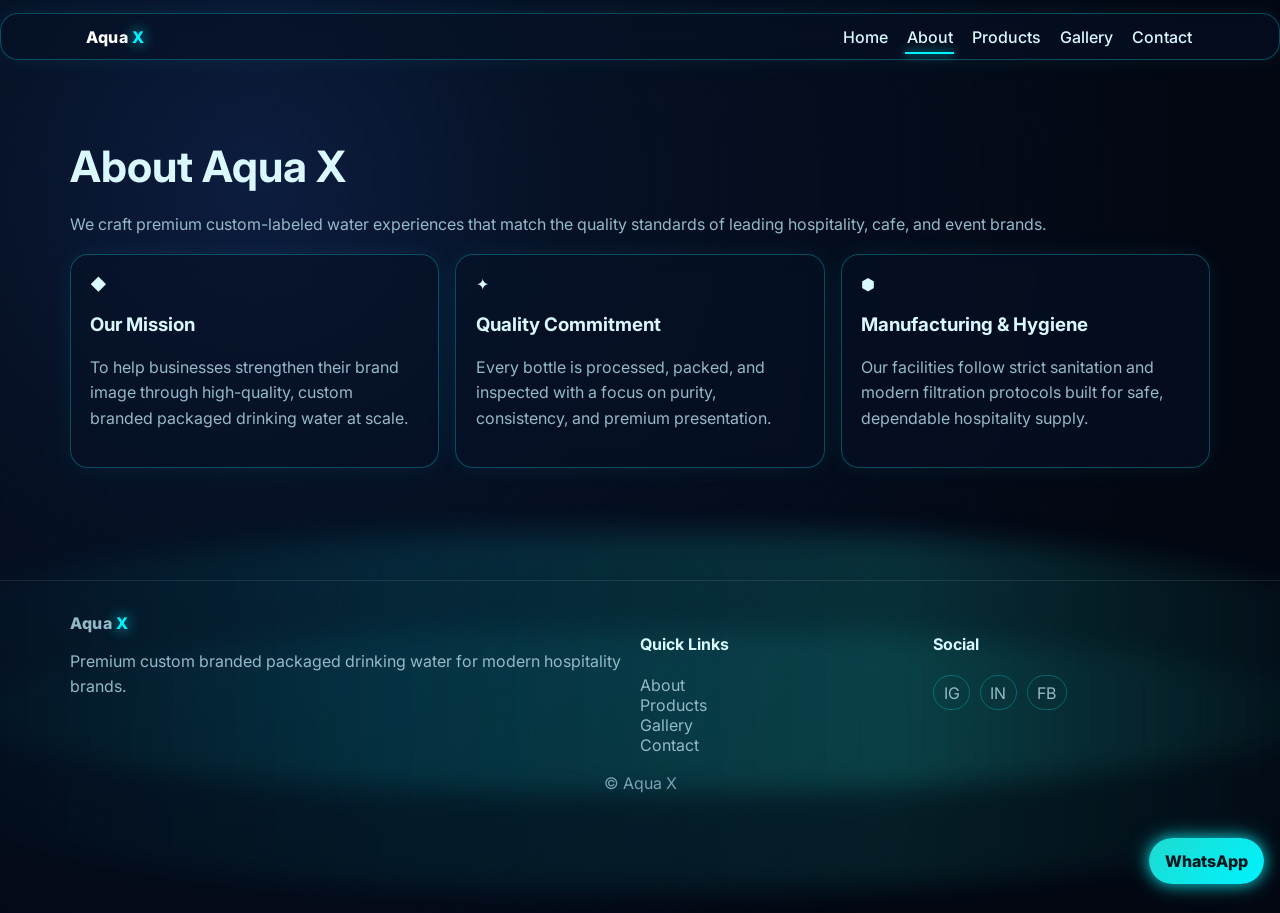
==== about.html @ b7f55fa5 "Build animated neon multi-page Aqua X business website" ====
<!DOCTYPE html>
<html lang="en">
<head>
  <meta charset="UTF-8" />
  <meta name="viewport" content="width=device-width, initial-scale=1.0" />
  <title>About Aqua X | Premium Bulk Branded Water</title>
  <link rel="preconnect" href="https://fonts.googleapis.com" />
  <link rel="preconnect" href="https://fonts.gstatic.com" crossorigin />
  <link href="https://fonts.googleapis.com/css2?family=Inter:wght@400;500;600;700;800&display=swap" rel="stylesheet" />
  <link rel="stylesheet" href="styles.css" />
</head>
<body>
  <div class="page-transition"></div>
  <div class="animated-bg" aria-hidden="true"><div class="wave wave-1"></div><div class="wave wave-2"></div></div>
  <header class="site-header glass sticky">
    <div class="container nav-wrap">
      <a class="brand" href="index.html">Aqua <span>X</span></a>
      <button class="menu-toggle" aria-label="Toggle navigation">☰</button>
      <nav>
        <ul class="nav-links">
          <li><a href="index.html">Home</a></li>
          <li><a class="active" href="about.html">About</a></li>
          <li><a href="products.html">Products</a></li>
          <li><a href="gallery.html">Gallery</a></li>
          <li><a href="contact.html">Contact</a></li>
        </ul>
      </nav>
    </div>
  </header>

  <main class="container section">
    <h1 class="page-title reveal">About Aqua X</h1>
    <p class="lead reveal">We craft premium custom-labeled water experiences that match the quality standards of leading hospitality, cafe, and event brands.</p>

    <div class="card-grid three-up">
      <article class="icon-card glass reveal">
        <div class="icon">◆</div>
        <h3>Our Mission</h3>
        <p>To help businesses strengthen their brand image through high-quality, custom branded packaged drinking water at scale.</p>
      </article>
      <article class="icon-card glass reveal" data-delay="120">
        <div class="icon">✦</div>
        <h3>Quality Commitment</h3>
        <p>Every bottle is processed, packed, and inspected with a focus on purity, consistency, and premium presentation.</p>
      </article>
      <article class="icon-card glass reveal" data-delay="220">
        <div class="icon">⬢</div>
        <h3>Manufacturing &amp; Hygiene</h3>
        <p>Our facilities follow strict sanitation and modern filtration protocols built for safe, dependable hospitality supply.</p>
      </article>
    </div>
  </main>

  <a class="whatsapp-float" href="https://wa.me/1234567890" target="_blank" rel="noopener" aria-label="Chat on WhatsApp">WhatsApp</a>
  <footer class="site-footer">
    <div class="container footer-grid">
      <div>
        <a class="brand" href="index.html">Aqua <span>X</span></a>
        <p>Premium custom branded packaged drinking water for modern hospitality brands.</p>
      </div>
      <div>
        <h4>Quick Links</h4>
        <ul>
          <li><a href="about.html">About</a></li>
          <li><a href="products.html">Products</a></li>
          <li><a href="gallery.html">Gallery</a></li>
          <li><a href="contact.html">Contact</a></li>
        </ul>
      </div>
      <div>
        <h4>Social</h4>
        <div class="socials">
          <a href="#" aria-label="Instagram">IG</a>
          <a href="#" aria-label="LinkedIn">IN</a>
          <a href="#" aria-label="Facebook">FB</a>
        </div>
      </div>
    </div>
    <p class="copyright">© Aqua X</p>
  </footer>
  <script src="script.js"></script>
</body>
</html>
---- styles.css ----
:root {
  --bg-1: #030712;
  --bg-2: #061125;
  --text: #d9f8ff;
  --muted: #94b9c7;
  --neon: #00f2ff;
  --turq: #1ddbd0;
  --purple: #7c67ff;
  --glass: rgba(6, 17, 37, 0.6);
  --border: rgba(0, 242, 255, 0.28);
}

* { box-sizing: border-box; }
html { scroll-behavior: smooth; }
body {
  margin: 0;
  font-family: 'Inter', sans-serif;
  color: var(--text);
  background: radial-gradient(circle at 20% 20%, #0d1d3f 0%, var(--bg-2) 25%, var(--bg-1) 75%);
  min-height: 100vh;
  overflow-x: hidden;
}

.container { width: min(1140px, 92%); margin: 0 auto; }
.section { padding: 5rem 0; }
.page-title, .section-title { font-size: clamp(1.8rem, 4vw, 2.7rem); margin: 0 0 1.25rem; }
.lead, p { color: var(--muted); line-height: 1.6; }

.animated-bg { position: fixed; inset: 0; z-index: -1; pointer-events: none; }
.wave {
  position: absolute;
  left: -10%; width: 120%; height: 260px;
  border-radius: 45%;
  background: linear-gradient(90deg, transparent, rgba(0, 242, 255, 0.1), rgba(29, 219, 208, 0.18), transparent);
  filter: blur(14px);
  animation: drift 13s ease-in-out infinite alternate;
}
.wave-1 { bottom: 12%; }
.wave-2 { bottom: 1%; animation-duration: 18s; opacity: 0.6; }
@keyframes drift { from { transform: translateX(-2%) translateY(0); } to { transform: translateX(2%) translateY(-20px); } }

.light-streak {
  position: absolute;
  width: 240px;
  height: 2px;
  background: linear-gradient(90deg, transparent, var(--neon), transparent);
  filter: drop-shadow(0 0 8px var(--neon));
  opacity: 0.7;
  animation: streak 9s linear infinite;
}
.streak-1 { top: 23%; left: -10%; }
.streak-2 { top: 62%; left: -20%; animation-delay: 3s; }
@keyframes streak { to { transform: translateX(130vw); } }

.glass {
  background: var(--glass);
  border: 1px solid var(--border);
  backdrop-filter: blur(10px);
  border-radius: 18px;
  box-shadow: 0 0 0 transparent, 0 0 25px rgba(0, 242, 255, 0.07);
}

.site-header {
  position: sticky; top: 0; z-index: 10; margin-top: .8rem;
}
.nav-wrap { display: flex; align-items: center; justify-content: space-between; padding: 0.8rem 1rem; }
.brand { font-weight: 800; color: #fff; text-decoration: none; letter-spacing: .5px; }
.brand span { color: var(--neon); text-shadow: 0 0 14px var(--neon); }
.nav-links { display: flex; list-style: none; gap: 1rem; margin: 0; padding: 0; }
.nav-links a {
  color: var(--text); text-decoration: none; font-weight: 500; padding: .3rem .1rem; position: relative;
}
.nav-links a::after {
  content: ""; position: absolute; left: 0; bottom: -3px; width: 0; height: 2px;
  background: var(--neon); box-shadow: 0 0 10px var(--neon); transition: width .25s;
}
.nav-links a:hover::after, .nav-links a.active::after { width: 100%; }
.menu-toggle { display: none; background: transparent; border: 1px solid var(--border); color: #fff; border-radius: 8px; }

.hero { min-height: calc(100vh - 110px); display: grid; grid-template-columns: 1.2fr 1fr; align-items: center; gap: 2rem; }
.eyebrow { text-transform: uppercase; letter-spacing: .1em; color: var(--turq); font-size: .84rem; }
.hero h1 { font-size: clamp(2rem, 6vw, 3.8rem); margin: .5rem 0; color: #fff; }
.subheading { font-size: clamp(1rem, 2vw, 1.3rem); }
.bottle-illustration {
  width: min(350px, 90%); aspect-ratio: 2/3; margin: 0 auto; border-radius: 40% 40% 18% 18%;
  border: 1px solid rgba(255,255,255,.2);
  background:
    linear-gradient(180deg, rgba(0,242,255,.4), rgba(0,242,255,0.06) 60%),
    radial-gradient(circle at 50% 18%, rgba(255,255,255,.8), rgba(255,255,255,.15) 25%, transparent 45%);
  box-shadow: 0 0 30px rgba(0, 242, 255, .35), inset 0 -20px 55px rgba(0,0,0,.4);
  animation: bob 4s ease-in-out infinite;
}
@keyframes bob { 50% { transform: translateY(-12px); } }

.btn {
  display: inline-block; margin-top: 1rem; padding: .85rem 1.35rem;
  border-radius: 999px; text-decoration: none; font-weight: 700;
  transition: transform .2s, box-shadow .25s;
}
.btn:hover { transform: translateY(-2px) scale(1.02); }
.neon {
  color: #00131a; background: var(--neon);
  box-shadow: 0 0 14px var(--neon), 0 0 24px rgba(0, 242, 255, .5);
}
.neon-outline {
  color: var(--neon); border: 1px solid var(--neon);
  box-shadow: inset 0 0 8px rgba(0,242,255,.25), 0 0 10px rgba(0,242,255,.2);
}

.card-grid { display: grid; gap: 1rem; }
.three-up { grid-template-columns: repeat(3, 1fr); }
.feature-card, .product-card, .icon-card, .cta-box { padding: 1.2rem; }
.size-pill { display: inline-block; padding: .25rem .8rem; border: 1px solid var(--turq); border-radius: 999px; color: var(--turq); }
.cta-box { border: 1px solid var(--neon); box-shadow: 0 0 35px rgba(0, 242, 255, 0.2); text-align: center; }

.image-placeholder,
.gallery-placeholder {
  height: 180px; border: 1px dashed rgba(0,242,255,.5); border-radius: 14px;
  display: grid; place-items: center; color: var(--turq);
  background: linear-gradient(160deg, rgba(0,242,255,.12), rgba(124,103,255,.15));
}
.gallery-grid { display: grid; grid-template-columns: repeat(3, 1fr); gap: 1rem; }
.gallery-item { margin: 0; overflow: hidden; border-radius: 14px; border: 1px solid var(--border); background: rgba(5,14,30,.6); }
.gallery-item .gallery-placeholder { border: 0; border-bottom: 1px solid rgba(0,242,255,.2); height: 190px; transition: transform .35s ease; }
.gallery-item:hover .gallery-placeholder { transform: scale(1.08); }
.gallery-item figcaption { padding: .6rem .8rem; color: var(--muted); }

.contact-layout { display: grid; gap: 1rem; grid-template-columns: 1.1fr .9fr; }
form { padding: 1.2rem; display: grid; gap: .8rem; }
label { display: grid; gap: .35rem; color: #cdebf7; font-weight: 600; font-size: .92rem; }
input, textarea {
  width: 100%; background: #020b1a; border: 1px solid rgba(0, 242, 255, .35);
  color: #d9f8ff; border-radius: 10px; padding: .7rem .85rem;
}
input:focus, textarea:focus { outline: 1px solid var(--neon); box-shadow: 0 0 12px rgba(0,242,255,.25); }
.contact-details { padding: 1.2rem; }

.whatsapp-float {
  position: fixed; right: 1rem; bottom: 1rem; z-index: 11;
  background: linear-gradient(135deg, #1ddbd0, #00f2ff); color: #00161d;
  padding: .8rem 1rem; border-radius: 999px; font-weight: 800; text-decoration: none;
  box-shadow: 0 0 14px rgba(0,242,255,.7), 0 0 25px rgba(29,219,208,.45);
}

.site-footer { margin-top: 2rem; border-top: 1px solid rgba(255,255,255,.09); padding: 2rem 0 1rem; }
.footer-grid { display: grid; grid-template-columns: 2fr 1fr 1fr; gap: 1rem; }
.site-footer ul { list-style: none; padding: 0; margin: 0; }
.site-footer a { color: var(--muted); text-decoration: none; }
.socials { display: flex; gap: .6rem; }
.socials a { border: 1px solid var(--border); border-radius: 999px; padding: .4rem .6rem; }
.copyright { text-align: center; color: #7aa0b4; margin-top: 1rem; }

.reveal { opacity: 0; transform: translateY(16px); transition: .65s ease; }
.reveal.visible { opacity: 1; transform: translateY(0); }

.page-transition {
  position: fixed; inset: 0; pointer-events: none; z-index: 100;
  background: radial-gradient(circle at 50% 50%, rgba(0,242,255,.14), rgba(2,9,18,.95));
  opacity: 0; transition: opacity .35s;
}
.page-transition.active { opacity: 1; }

@media (max-width: 900px) {
  .hero { grid-template-columns: 1fr; text-align: center; padding-top: 2rem; }
  .three-up, .gallery-grid, .contact-layout, .footer-grid { grid-template-columns: 1fr 1fr; }
}
@media (max-width: 700px) {
  .three-up, .gallery-grid, .contact-layout, .footer-grid { grid-template-columns: 1fr; }
  .menu-toggle { display: inline-block; padding: .4rem .55rem; }
  nav { position: relative; }
  .nav-links {
    position: absolute; right: 0; top: 130%; flex-direction: column; min-width: 170px;
    background: rgba(2,9,18,.95); border: 1px solid var(--border); border-radius: 12px;
    padding: .6rem; display: none;
  }
  .nav-links.open { display: flex; }
}
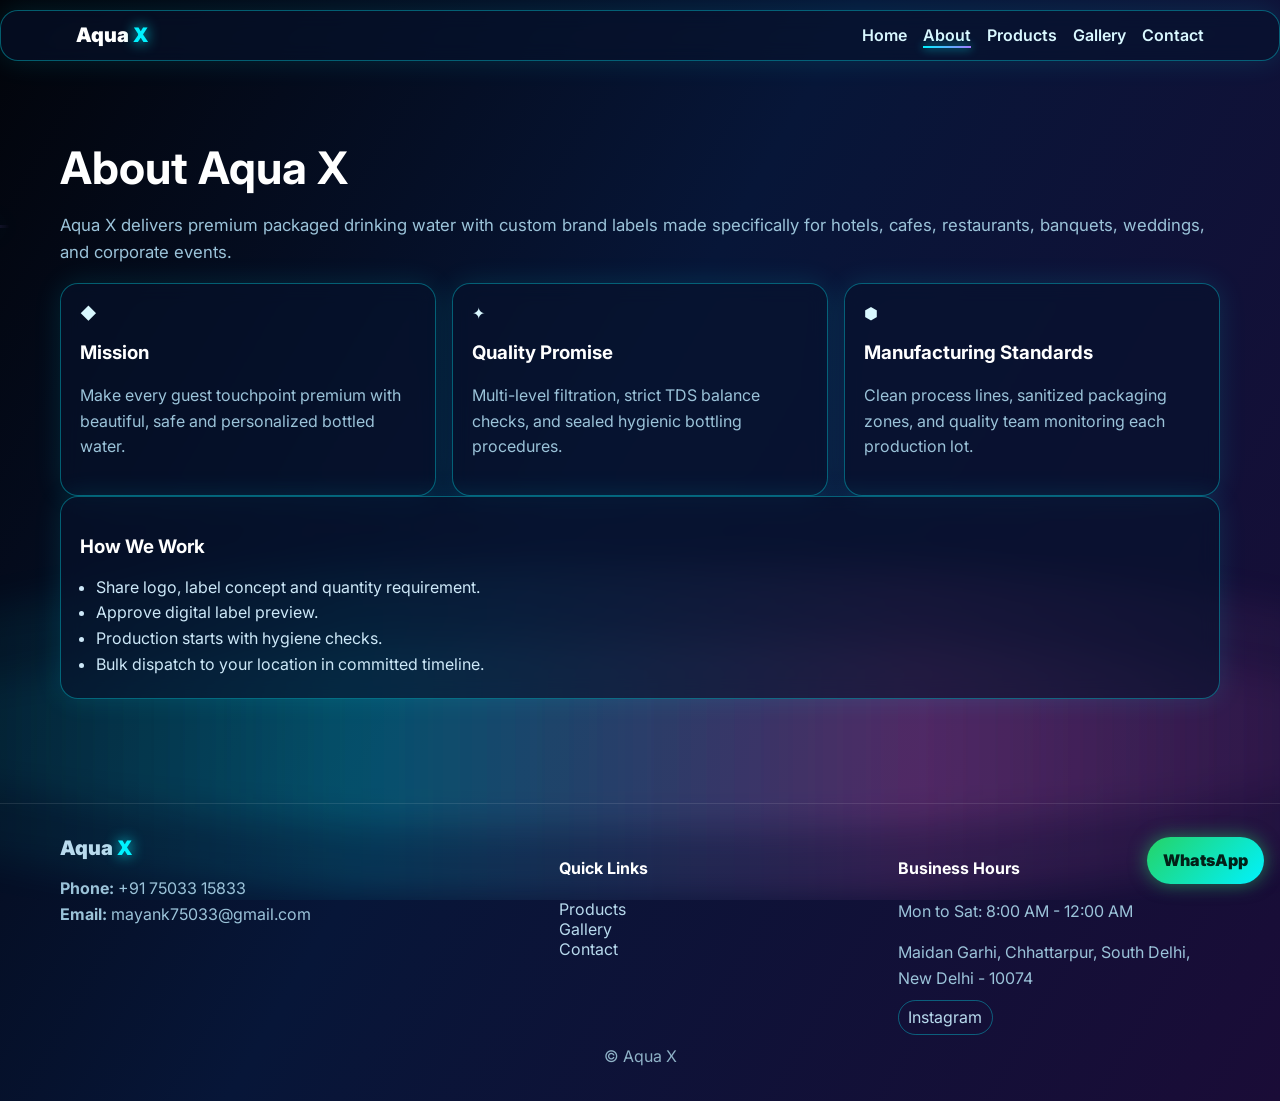
==== commit d7f89fae: "Revamp Aqua X site with richer details, new bottle visual, and direct order messaging" ====
--- a/about.html
+++ b/about.html
@@ -1,83 +1,30 @@
-<!DOCTYPE html>
-<html lang="en">
-<head>
-  <meta charset="UTF-8" />
-  <meta name="viewport" content="width=device-width, initial-scale=1.0" />
-  <title>About Aqua X | Premium Bulk Branded Water</title>
-  <link rel="preconnect" href="https://fonts.googleapis.com" />
-  <link rel="preconnect" href="https://fonts.gstatic.com" crossorigin />
-  <link href="https://fonts.googleapis.com/css2?family=Inter:wght@400;500;600;700;800&display=swap" rel="stylesheet" />
+<!DOCTYPE html><html lang="en"><head>
+  <meta charset="UTF-8" /><meta name="viewport" content="width=device-width, initial-scale=1.0" />
+  <title>About Aqua X</title>
+  <link rel="preconnect" href="https://fonts.googleapis.com" /><link rel="preconnect" href="https://fonts.gstatic.com" crossorigin />
+  <link href="https://fonts.googleapis.com/css2?family=Inter:wght@400;500;600;700;800;900&display=swap" rel="stylesheet" />
   <link rel="stylesheet" href="styles.css" />
-</head>
-<body>
-  <div class="page-transition"></div>
-  <div class="animated-bg" aria-hidden="true"><div class="wave wave-1"></div><div class="wave wave-2"></div></div>
-  <header class="site-header glass sticky">
-    <div class="container nav-wrap">
-      <a class="brand" href="index.html">Aqua <span>X</span></a>
-      <button class="menu-toggle" aria-label="Toggle navigation">☰</button>
-      <nav>
-        <ul class="nav-links">
-          <li><a href="index.html">Home</a></li>
-          <li><a class="active" href="about.html">About</a></li>
-          <li><a href="products.html">Products</a></li>
-          <li><a href="gallery.html">Gallery</a></li>
-          <li><a href="contact.html">Contact</a></li>
-        </ul>
-      </nav>
-    </div>
-  </header>
-
-  <main class="container section">
-    <h1 class="page-title reveal">About Aqua X</h1>
-    <p class="lead reveal">We craft premium custom-labeled water experiences that match the quality standards of leading hospitality, cafe, and event brands.</p>
-
-    <div class="card-grid three-up">
-      <article class="icon-card glass reveal">
-        <div class="icon">◆</div>
-        <h3>Our Mission</h3>
-        <p>To help businesses strengthen their brand image through high-quality, custom branded packaged drinking water at scale.</p>
-      </article>
-      <article class="icon-card glass reveal" data-delay="120">
-        <div class="icon">✦</div>
-        <h3>Quality Commitment</h3>
-        <p>Every bottle is processed, packed, and inspected with a focus on purity, consistency, and premium presentation.</p>
-      </article>
-      <article class="icon-card glass reveal" data-delay="220">
-        <div class="icon">⬢</div>
-        <h3>Manufacturing &amp; Hygiene</h3>
-        <p>Our facilities follow strict sanitation and modern filtration protocols built for safe, dependable hospitality supply.</p>
-      </article>
-    </div>
-  </main>
-
-  <a class="whatsapp-float" href="https://wa.me/1234567890" target="_blank" rel="noopener" aria-label="Chat on WhatsApp">WhatsApp</a>
-  <footer class="site-footer">
-    <div class="container footer-grid">
-      <div>
-        <a class="brand" href="index.html">Aqua <span>X</span></a>
-        <p>Premium custom branded packaged drinking water for modern hospitality brands.</p>
-      </div>
-      <div>
-        <h4>Quick Links</h4>
-        <ul>
-          <li><a href="about.html">About</a></li>
-          <li><a href="products.html">Products</a></li>
-          <li><a href="gallery.html">Gallery</a></li>
-          <li><a href="contact.html">Contact</a></li>
-        </ul>
-      </div>
-      <div>
-        <h4>Social</h4>
-        <div class="socials">
-          <a href="#" aria-label="Instagram">IG</a>
-          <a href="#" aria-label="LinkedIn">IN</a>
-          <a href="#" aria-label="Facebook">FB</a>
-        </div>
-      </div>
-    </div>
-    <p class="copyright">© Aqua X</p>
-  </footer>
-  <script src="script.js"></script>
-</body>
-</html>
+</head><body>
+<div class="page-transition"></div><div class="animated-bg" aria-hidden="true"><div class="wave wave-1"></div><div class="wave wave-2"></div><div class="light-streak streak-1"></div></div>
+<header class="site-header glass sticky"><div class="container nav-wrap"><a class="brand" href="index.html">Aqua <span>X</span></a><button class="menu-toggle" aria-label="Toggle navigation">☰</button><nav><ul class="nav-links"><li><a href="index.html">Home</a></li><li><a class="active" href="about.html">About</a></li><li><a href="products.html">Products</a></li><li><a href="gallery.html">Gallery</a></li><li><a href="contact.html">Contact</a></li></ul></nav></div></header>
+<main class="container section">
+  <h1 class="page-title reveal">About Aqua X</h1>
+  <p class="lead reveal">Aqua X delivers premium packaged drinking water with custom brand labels made specifically for hotels, cafes, restaurants, banquets, weddings, and corporate events.</p>
+  <div class="card-grid three-up">
+    <article class="icon-card glass reveal"><div class="icon">◆</div><h3>Mission</h3><p>Make every guest touchpoint premium with beautiful, safe and personalized bottled water.</p></article>
+    <article class="icon-card glass reveal" data-delay="120"><div class="icon">✦</div><h3>Quality Promise</h3><p>Multi-level filtration, strict TDS balance checks, and sealed hygienic bottling procedures.</p></article>
+    <article class="icon-card glass reveal" data-delay="220"><div class="icon">⬢</div><h3>Manufacturing Standards</h3><p>Clean process lines, sanitized packaging zones, and quality team monitoring each production lot.</p></article>
+  </div>
+  <div class="timeline glass reveal" data-delay="80">
+    <h3>How We Work</h3>
+    <ul>
+      <li>Share logo, label concept and quantity requirement.</li>
+      <li>Approve digital label preview.</li>
+      <li>Production starts with hygiene checks.</li>
+      <li>Bulk dispatch to your location in committed timeline.</li>
+    </ul>
+  </div>
+</main>
+<a class="whatsapp-float" href="https://wa.me/917503315833?text=I%20want%20to%20customize" target="_blank" rel="noopener">WhatsApp</a>
+<footer class="site-footer"><div class="container footer-grid"><div><a class="brand" href="index.html">Aqua <span>X</span></a><p><strong>Phone:</strong> +91 75033 15833<br><strong>Email:</strong> mayank75033@gmail.com</p></div><div><h4>Quick Links</h4><ul><li><a href="products.html">Products</a></li><li><a href="gallery.html">Gallery</a></li><li><a href="contact.html">Contact</a></li></ul></div><div><h4>Business Hours</h4><p>Mon to Sat: 8:00 AM - 12:00 AM</p><p>Maidan Garhi, Chhattarpur, South Delhi, New Delhi - 10074</p><div class="socials"><a href="https://instagram.com/aqua_x_co" target="_blank" rel="noopener">Instagram</a></div></div></div><p class="copyright">© Aqua X</p></footer>
+<script src="script.js"></script></body></html>
--- a/styles.css
+++ b/styles.css
@@ -1,177 +1,78 @@
 :root {
-  --bg-1: #030712;
-  --bg-2: #061125;
+  --bg-1: #02040a;
+  --bg-2: #071638;
+  --bg-3: #1a0c37;
   --text: #d9f8ff;
-  --muted: #94b9c7;
+  --muted: #9bc3d9;
   --neon: #00f2ff;
   --turq: #1ddbd0;
-  --purple: #7c67ff;
-  --glass: rgba(6, 17, 37, 0.6);
-  --border: rgba(0, 242, 255, 0.28);
+  --purple: #a379ff;
+  --pink: #ff6adf;
+  --glass: rgba(8, 18, 44, 0.62);
+  --border: rgba(0, 242, 255, 0.35);
 }
+*{box-sizing:border-box} html{scroll-behavior:smooth}
+body{margin:0;font-family:'Inter',sans-serif;color:var(--text);background:linear-gradient(120deg,var(--bg-1),var(--bg-2) 45%,var(--bg-3));overflow-x:hidden}
+.container{width:min(1160px,92%);margin:0 auto}.section{padding:5rem 0}
+h1,h2,h3,h4{color:#fff}p{color:var(--muted);line-height:1.6}
 
-* { box-sizing: border-box; }
-html { scroll-behavior: smooth; }
-body {
-  margin: 0;
-  font-family: 'Inter', sans-serif;
-  color: var(--text);
-  background: radial-gradient(circle at 20% 20%, #0d1d3f 0%, var(--bg-2) 25%, var(--bg-1) 75%);
-  min-height: 100vh;
-  overflow-x: hidden;
-}
+.animated-bg{position:fixed;inset:0;z-index:-1;pointer-events:none;overflow:hidden}
+.wave{position:absolute;left:-15%;width:130%;height:260px;border-radius:45%;background:linear-gradient(90deg,transparent,rgba(0,242,255,.15),rgba(255,106,223,.15),transparent);filter:blur(18px);animation:drift 14s ease-in-out infinite alternate}
+.wave-1{bottom:8%}.wave-2{bottom:0;animation-duration:20s}.wave-3{top:14%;height:190px;opacity:.7;animation-duration:16s}
+.light-streak{position:absolute;width:330px;height:3px;background:linear-gradient(90deg,transparent,var(--neon),var(--purple),transparent);filter:drop-shadow(0 0 12px var(--neon));animation:streak 10s linear infinite}
+.streak-1{top:25%;left:-25%}.streak-2{top:58%;left:-30%;animation-delay:2s}.streak-3{top:74%;left:-35%;animation-delay:4s}
+.orb{position:absolute;display:block;border-radius:50%;filter:blur(2px);animation:float 10s ease-in-out infinite}
+.orb-1{width:120px;height:120px;background:radial-gradient(circle,#00f2ff66,#00f2ff00);top:16%;right:12%}
+.orb-2{width:160px;height:160px;background:radial-gradient(circle,#a379ff66,#a379ff00);bottom:18%;left:8%;animation-delay:2s}
+.orb-3{width:100px;height:100px;background:radial-gradient(circle,#ff6adf66,#ff6adf00);top:40%;left:44%;animation-delay:4s}
+@keyframes drift{from{transform:translateX(-2%) translateY(0)}to{transform:translateX(4%) translateY(-18px)}}
+@keyframes streak{to{transform:translateX(150vw)}} @keyframes float{50%{transform:translateY(-22px)}}
 
-.container { width: min(1140px, 92%); margin: 0 auto; }
-.section { padding: 5rem 0; }
-.page-title, .section-title { font-size: clamp(1.8rem, 4vw, 2.7rem); margin: 0 0 1.25rem; }
-.lead, p { color: var(--muted); line-height: 1.6; }
+.glass{background:var(--glass);border:1px solid var(--border);backdrop-filter:blur(10px);border-radius:18px;box-shadow:0 0 28px rgba(0,242,255,.12)}
+.site-header{position:sticky;top:0;z-index:40;margin-top:.6rem}
+.nav-wrap{display:flex;justify-content:space-between;align-items:center;padding:.8rem 1rem}
+.brand{text-decoration:none;font-weight:900;color:#fff;font-size:1.25rem}.brand span{color:var(--neon);text-shadow:0 0 14px var(--neon)}
+.nav-links{display:flex;gap:1rem;list-style:none;margin:0;padding:0}.nav-links a{color:var(--text);text-decoration:none;font-weight:600;position:relative}
+.nav-links a::after{content:"";position:absolute;left:0;bottom:-3px;width:0;height:2px;background:linear-gradient(90deg,var(--neon),var(--purple));box-shadow:0 0 10px var(--neon);transition:width .25s}
+.nav-links a:hover::after,.nav-links a.active::after{width:100%}.menu-toggle{display:none;background:transparent;color:#fff;border:1px solid var(--border);border-radius:8px}
 
-.animated-bg { position: fixed; inset: 0; z-index: -1; pointer-events: none; }
-.wave {
-  position: absolute;
-  left: -10%; width: 120%; height: 260px;
-  border-radius: 45%;
-  background: linear-gradient(90deg, transparent, rgba(0, 242, 255, 0.1), rgba(29, 219, 208, 0.18), transparent);
-  filter: blur(14px);
-  animation: drift 13s ease-in-out infinite alternate;
-}
-.wave-1 { bottom: 12%; }
-.wave-2 { bottom: 1%; animation-duration: 18s; opacity: 0.6; }
-@keyframes drift { from { transform: translateX(-2%) translateY(0); } to { transform: translateX(2%) translateY(-20px); } }
+.hero{min-height:calc(100vh - 110px);display:grid;grid-template-columns:1.1fr 1fr;gap:2rem;align-items:center}
+.eyebrow{font-size:.85rem;letter-spacing:.12em;text-transform:uppercase;color:var(--turq)}
+.hero h1{font-size:clamp(2rem,6vw,4rem);margin:.4rem 0}.subheading{font-size:clamp(1rem,2vw,1.28rem)}
+.hero-actions{display:flex;gap:.8rem;flex-wrap:wrap}
+.hero-bottle{width:min(410px,95%);display:block;margin:0 auto;filter:drop-shadow(0 0 40px rgba(0,242,255,.4));animation:bob 4.5s ease-in-out infinite}
+@keyframes bob{50%{transform:translateY(-14px)}}
 
-.light-streak {
-  position: absolute;
-  width: 240px;
-  height: 2px;
-  background: linear-gradient(90deg, transparent, var(--neon), transparent);
-  filter: drop-shadow(0 0 8px var(--neon));
-  opacity: 0.7;
-  animation: streak 9s linear infinite;
-}
-.streak-1 { top: 23%; left: -10%; }
-.streak-2 { top: 62%; left: -20%; animation-delay: 3s; }
-@keyframes streak { to { transform: translateX(130vw); } }
+.btn{display:inline-block;padding:.85rem 1.35rem;border-radius:999px;text-decoration:none;font-weight:800;transition:.2s ease}
+.btn:hover{transform:translateY(-3px) scale(1.03)}.neon{background:linear-gradient(90deg,var(--neon),var(--turq));color:#00171c;box-shadow:0 0 16px var(--neon)}
+.neon-outline{border:1px solid var(--neon);color:var(--neon);box-shadow:inset 0 0 12px rgba(0,242,255,.2)}
 
-.glass {
-  background: var(--glass);
-  border: 1px solid var(--border);
-  backdrop-filter: blur(10px);
-  border-radius: 18px;
-  box-shadow: 0 0 0 transparent, 0 0 25px rgba(0, 242, 255, 0.07);
-}
+.section-title,.page-title{font-size:clamp(1.8rem,4vw,2.8rem);margin:0 0 1rem}.lead{font-size:1.05rem}
+.card-grid{display:grid;gap:1rem}.three-up{grid-template-columns:repeat(3,1fr)}
+.feature-card,.product-card,.icon-card,.cta-box,.stat,.timeline{padding:1.2rem}
+.size-pill{display:inline-block;padding:.25rem .9rem;border:1px solid var(--turq);border-radius:999px;color:var(--turq);font-weight:700}
+.stats-grid{display:grid;grid-template-columns:repeat(3,1fr);gap:1rem}.stat h3{font-size:2rem;margin:.2rem 0;color:var(--neon)}
+.cta-box{text-align:center;border:1px solid var(--neon);box-shadow:0 0 40px rgba(0,242,255,.18)}
+.timeline ul{margin:.5rem 0 0;padding-left:1rem}.timeline li{margin:.35rem 0;color:#cde8f8}
 
-.site-header {
-  position: sticky; top: 0; z-index: 10; margin-top: .8rem;
-}
-.nav-wrap { display: flex; align-items: center; justify-content: space-between; padding: 0.8rem 1rem; }
-.brand { font-weight: 800; color: #fff; text-decoration: none; letter-spacing: .5px; }
-.brand span { color: var(--neon); text-shadow: 0 0 14px var(--neon); }
-.nav-links { display: flex; list-style: none; gap: 1rem; margin: 0; padding: 0; }
-.nav-links a {
-  color: var(--text); text-decoration: none; font-weight: 500; padding: .3rem .1rem; position: relative;
-}
-.nav-links a::after {
-  content: ""; position: absolute; left: 0; bottom: -3px; width: 0; height: 2px;
-  background: var(--neon); box-shadow: 0 0 10px var(--neon); transition: width .25s;
-}
-.nav-links a:hover::after, .nav-links a.active::after { width: 100%; }
-.menu-toggle { display: none; background: transparent; border: 1px solid var(--border); color: #fff; border-radius: 8px; }
+.gallery-grid{display:grid;grid-template-columns:repeat(3,1fr);gap:1rem}
+.gallery-item{margin:0;border-radius:14px;overflow:hidden;border:1px solid var(--border);background:rgba(8,15,33,.7)}
+.gallery-real{width:100%;height:250px;object-fit:cover;background:linear-gradient(180deg,#c1d7e7,#89b0cb);transition:transform .35s}.gallery-item:hover .gallery-real{transform:scale(1.1)}
+.gallery-item figcaption{padding:.65rem .8rem}
 
-.hero { min-height: calc(100vh - 110px); display: grid; grid-template-columns: 1.2fr 1fr; align-items: center; gap: 2rem; }
-.eyebrow { text-transform: uppercase; letter-spacing: .1em; color: var(--turq); font-size: .84rem; }
-.hero h1 { font-size: clamp(2rem, 6vw, 3.8rem); margin: .5rem 0; color: #fff; }
-.subheading { font-size: clamp(1rem, 2vw, 1.3rem); }
-.bottle-illustration {
-  width: min(350px, 90%); aspect-ratio: 2/3; margin: 0 auto; border-radius: 40% 40% 18% 18%;
-  border: 1px solid rgba(255,255,255,.2);
-  background:
-    linear-gradient(180deg, rgba(0,242,255,.4), rgba(0,242,255,0.06) 60%),
-    radial-gradient(circle at 50% 18%, rgba(255,255,255,.8), rgba(255,255,255,.15) 25%, transparent 45%);
-  box-shadow: 0 0 30px rgba(0, 242, 255, .35), inset 0 -20px 55px rgba(0,0,0,.4);
-  animation: bob 4s ease-in-out infinite;
-}
-@keyframes bob { 50% { transform: translateY(-12px); } }
+.mini-bottle{height:170px;display:block;margin:0 auto .6rem;filter:drop-shadow(0 0 18px rgba(0,242,255,.35))}
+.contact-layout{display:grid;grid-template-columns:1.1fr .9fr;gap:1rem}
+form{padding:1.2rem;display:grid;gap:.8rem}label{display:grid;gap:.35rem;font-weight:600;color:#d3ecff}
+input,textarea{width:100%;background:#020b1a;border:1px solid rgba(0,242,255,.4);color:#dff7ff;border-radius:10px;padding:.7rem .85rem}
+input:focus,textarea:focus{outline:1px solid var(--neon);box-shadow:0 0 10px rgba(0,242,255,.3)}.contact-details{padding:1.2rem}
 
-.btn {
-  display: inline-block; margin-top: 1rem; padding: .85rem 1.35rem;
-  border-radius: 999px; text-decoration: none; font-weight: 700;
-  transition: transform .2s, box-shadow .25s;
-}
-.btn:hover { transform: translateY(-2px) scale(1.02); }
-.neon {
-  color: #00131a; background: var(--neon);
-  box-shadow: 0 0 14px var(--neon), 0 0 24px rgba(0, 242, 255, .5);
-}
-.neon-outline {
-  color: var(--neon); border: 1px solid var(--neon);
-  box-shadow: inset 0 0 8px rgba(0,242,255,.25), 0 0 10px rgba(0,242,255,.2);
-}
+.whatsapp-float{position:fixed;right:1rem;bottom:1rem;z-index:70;background:linear-gradient(135deg,#25D366,#00f2ff);color:#032018;padding:.85rem 1rem;border-radius:999px;font-weight:900;text-decoration:none;box-shadow:0 0 18px rgba(37,211,102,.55)}
+.site-footer{margin-top:1.5rem;border-top:1px solid rgba(255,255,255,.1);padding:2rem 0 1rem}.footer-grid{display:grid;grid-template-columns:1.5fr 1fr 1fr;gap:1rem}
+.site-footer ul{list-style:none;padding:0;margin:0}.site-footer a{text-decoration:none;color:#b8daed}.socials a{border:1px solid var(--border);padding:.4rem .6rem;border-radius:999px}
+.copyright{text-align:center;color:#8fb2c7;margin-top:1rem}
 
-.card-grid { display: grid; gap: 1rem; }
-.three-up { grid-template-columns: repeat(3, 1fr); }
-.feature-card, .product-card, .icon-card, .cta-box { padding: 1.2rem; }
-.size-pill { display: inline-block; padding: .25rem .8rem; border: 1px solid var(--turq); border-radius: 999px; color: var(--turq); }
-.cta-box { border: 1px solid var(--neon); box-shadow: 0 0 35px rgba(0, 242, 255, 0.2); text-align: center; }
+.reveal{opacity:0;transform:translateY(16px);transition:.6s ease}.reveal.visible{opacity:1;transform:translateY(0)}
+.page-transition{position:fixed;inset:0;pointer-events:none;z-index:100;background:radial-gradient(circle,rgba(0,242,255,.14),rgba(2,8,16,.95));opacity:0;transition:opacity .35s}.page-transition.active{opacity:1}
 
-.image-placeholder,
-.gallery-placeholder {
-  height: 180px; border: 1px dashed rgba(0,242,255,.5); border-radius: 14px;
-  display: grid; place-items: center; color: var(--turq);
-  background: linear-gradient(160deg, rgba(0,242,255,.12), rgba(124,103,255,.15));
-}
-.gallery-grid { display: grid; grid-template-columns: repeat(3, 1fr); gap: 1rem; }
-.gallery-item { margin: 0; overflow: hidden; border-radius: 14px; border: 1px solid var(--border); background: rgba(5,14,30,.6); }
-.gallery-item .gallery-placeholder { border: 0; border-bottom: 1px solid rgba(0,242,255,.2); height: 190px; transition: transform .35s ease; }
-.gallery-item:hover .gallery-placeholder { transform: scale(1.08); }
-.gallery-item figcaption { padding: .6rem .8rem; color: var(--muted); }
-
-.contact-layout { display: grid; gap: 1rem; grid-template-columns: 1.1fr .9fr; }
-form { padding: 1.2rem; display: grid; gap: .8rem; }
-label { display: grid; gap: .35rem; color: #cdebf7; font-weight: 600; font-size: .92rem; }
-input, textarea {
-  width: 100%; background: #020b1a; border: 1px solid rgba(0, 242, 255, .35);
-  color: #d9f8ff; border-radius: 10px; padding: .7rem .85rem;
-}
-input:focus, textarea:focus { outline: 1px solid var(--neon); box-shadow: 0 0 12px rgba(0,242,255,.25); }
-.contact-details { padding: 1.2rem; }
-
-.whatsapp-float {
-  position: fixed; right: 1rem; bottom: 1rem; z-index: 11;
-  background: linear-gradient(135deg, #1ddbd0, #00f2ff); color: #00161d;
-  padding: .8rem 1rem; border-radius: 999px; font-weight: 800; text-decoration: none;
-  box-shadow: 0 0 14px rgba(0,242,255,.7), 0 0 25px rgba(29,219,208,.45);
-}
-
-.site-footer { margin-top: 2rem; border-top: 1px solid rgba(255,255,255,.09); padding: 2rem 0 1rem; }
-.footer-grid { display: grid; grid-template-columns: 2fr 1fr 1fr; gap: 1rem; }
-.site-footer ul { list-style: none; padding: 0; margin: 0; }
-.site-footer a { color: var(--muted); text-decoration: none; }
-.socials { display: flex; gap: .6rem; }
-.socials a { border: 1px solid var(--border); border-radius: 999px; padding: .4rem .6rem; }
-.copyright { text-align: center; color: #7aa0b4; margin-top: 1rem; }
-
-.reveal { opacity: 0; transform: translateY(16px); transition: .65s ease; }
-.reveal.visible { opacity: 1; transform: translateY(0); }
-
-.page-transition {
-  position: fixed; inset: 0; pointer-events: none; z-index: 100;
-  background: radial-gradient(circle at 50% 50%, rgba(0,242,255,.14), rgba(2,9,18,.95));
-  opacity: 0; transition: opacity .35s;
-}
-.page-transition.active { opacity: 1; }
-
-@media (max-width: 900px) {
-  .hero { grid-template-columns: 1fr; text-align: center; padding-top: 2rem; }
-  .three-up, .gallery-grid, .contact-layout, .footer-grid { grid-template-columns: 1fr 1fr; }
-}
-@media (max-width: 700px) {
-  .three-up, .gallery-grid, .contact-layout, .footer-grid { grid-template-columns: 1fr; }
-  .menu-toggle { display: inline-block; padding: .4rem .55rem; }
-  nav { position: relative; }
-  .nav-links {
-    position: absolute; right: 0; top: 130%; flex-direction: column; min-width: 170px;
-    background: rgba(2,9,18,.95); border: 1px solid var(--border); border-radius: 12px;
-    padding: .6rem; display: none;
-  }
-  .nav-links.open { display: flex; }
-}
+@media (max-width:980px){.hero{grid-template-columns:1fr;text-align:center;padding-top:2rem}.hero-actions{justify-content:center}.three-up,.stats-grid,.gallery-grid,.contact-layout,.footer-grid{grid-template-columns:1fr 1fr}}
+@media (max-width:700px){.three-up,.stats-grid,.gallery-grid,.contact-layout,.footer-grid{grid-template-columns:1fr}.menu-toggle{display:inline-block;padding:.4rem .55rem}.nav-links{position:absolute;right:0;top:130%;display:none;flex-direction:column;background:rgba(3,12,26,.95);border:1px solid var(--border);padding:.6rem;border-radius:12px}.nav-links.open{display:flex}}
